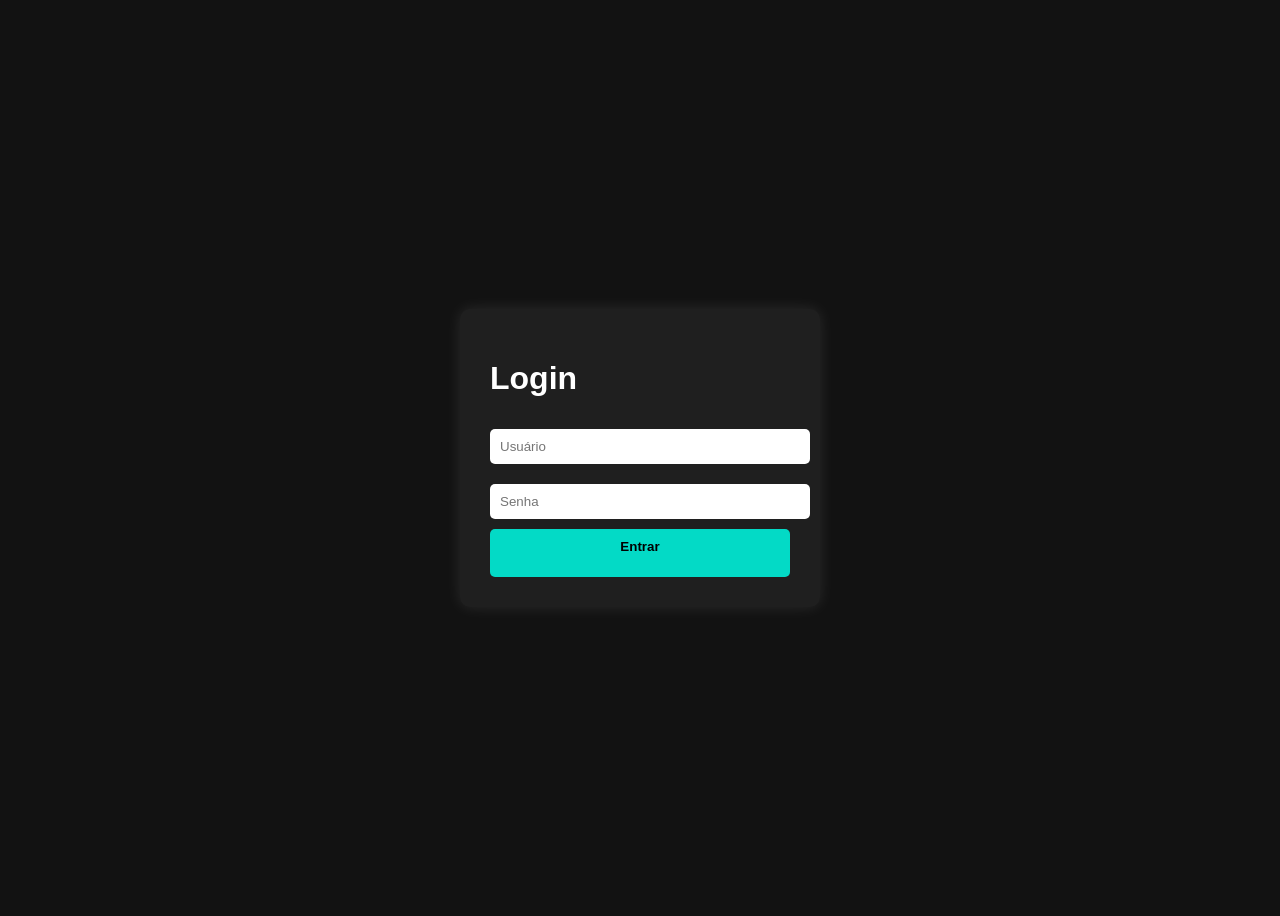
==== index.html @ 40316733 "Estrutura inicial do projeto" ====
<!DOCTYPE html>
<html lang="pt-br">

<head>
    <meta charset="UTF-8">
    <meta name="viewport" content="width=device-width, initial-scale=1.0">
    <title>Tela de Login</title>
    <link rel="stylesheet" href="style.css">
</head>

<body>
    <div class="login-container">
        <h1>Login</h1>
        <form id="loginForm">
            <input type="text" id="usuario" placeholder="Usuário">
            <input type="password" id="senha" placeholder="Senha">
            <button type="submit">Entrar
                <p id="mensagem"></p>
        </form>
    </div>
    <script src="script.js"></script>
</body>

</html>
---- style.css ----
body {
    font-family: Arial, sans-serif;
    background-color: #121212;
    color: #fff;
    display: flex;
    justify-content: center;
    align-items: center;
    height: 100vh;
}

.login-container {
    background-color: #1f1f1f;
    padding: 30px;
    border-radius: 10px;
    box-shadow: 0 0 15px rgba(255, 255, 255, 0.1);
    width: 300px;
}

.login-container input {
    width: 100%;
    margin: 10px 0;
    padding: 10px;
    border: none;
    border-radius: 5px;
}

button {
    width: 100%;
    padding: 10px;
    background-color: #03dac6;
    color: #000;
    border: none;
    border-radius: 5px;
    font-weight: bold;
    cursor: pointer;
} 

button:hover {
    background-color: #00bfa5;
}

#mensagem {
    margin-top: 10px;
    color: #ff5252;
    font-weight: bold;
}
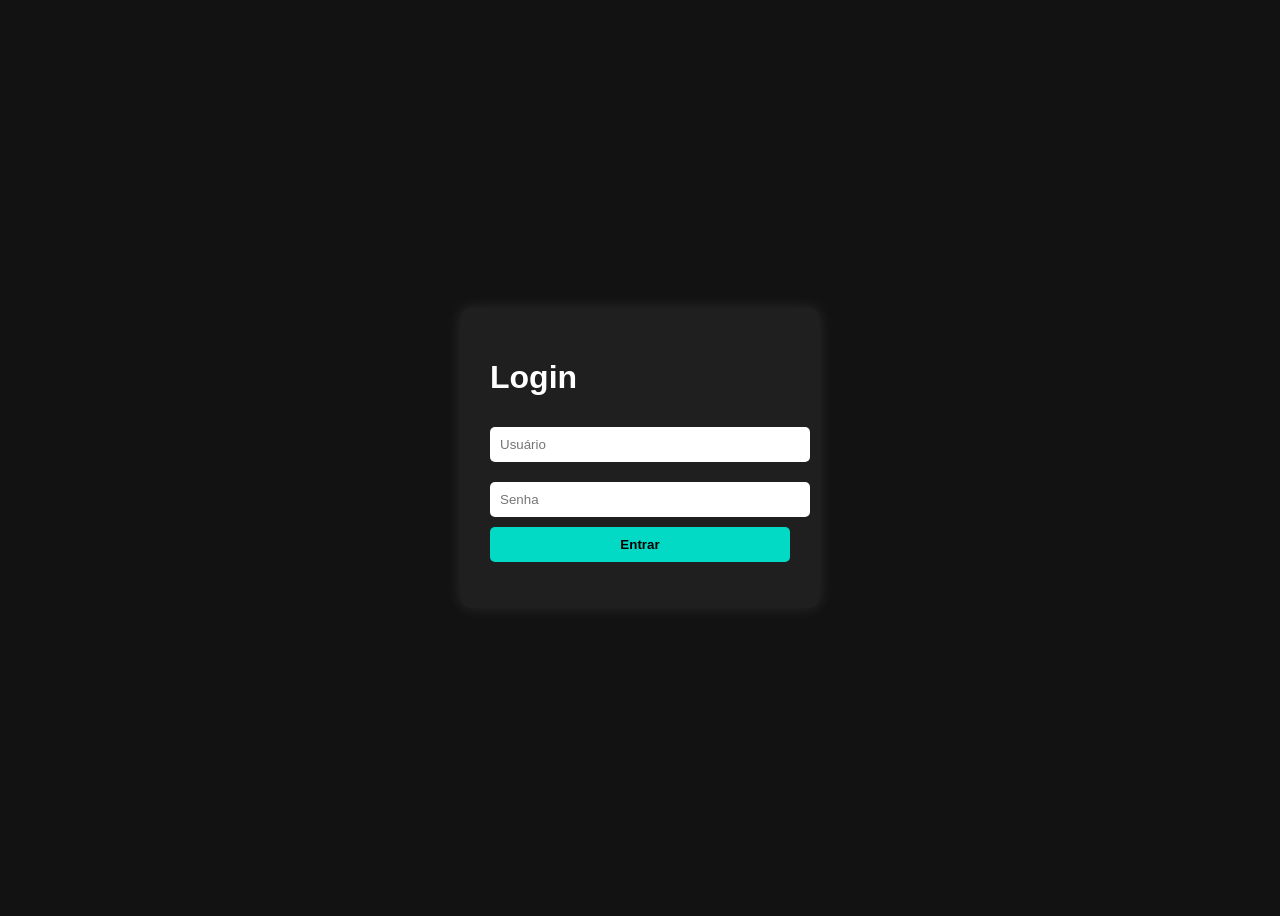
==== commit 94d4e18d: "Hotfix: fecha corretamente a tag button no index.html" ====
--- a/index.html
+++ b/index.html
@@ -14,7 +14,7 @@
         <form id="loginForm">
             <input type="text" id="usuario" placeholder="Usuário">
             <input type="password" id="senha" placeholder="Senha">
-            <button type="submit">Entrar
+            <button type="submit">Entrar</button>
                 <p id="mensagem"></p>
         </form>
     </div>
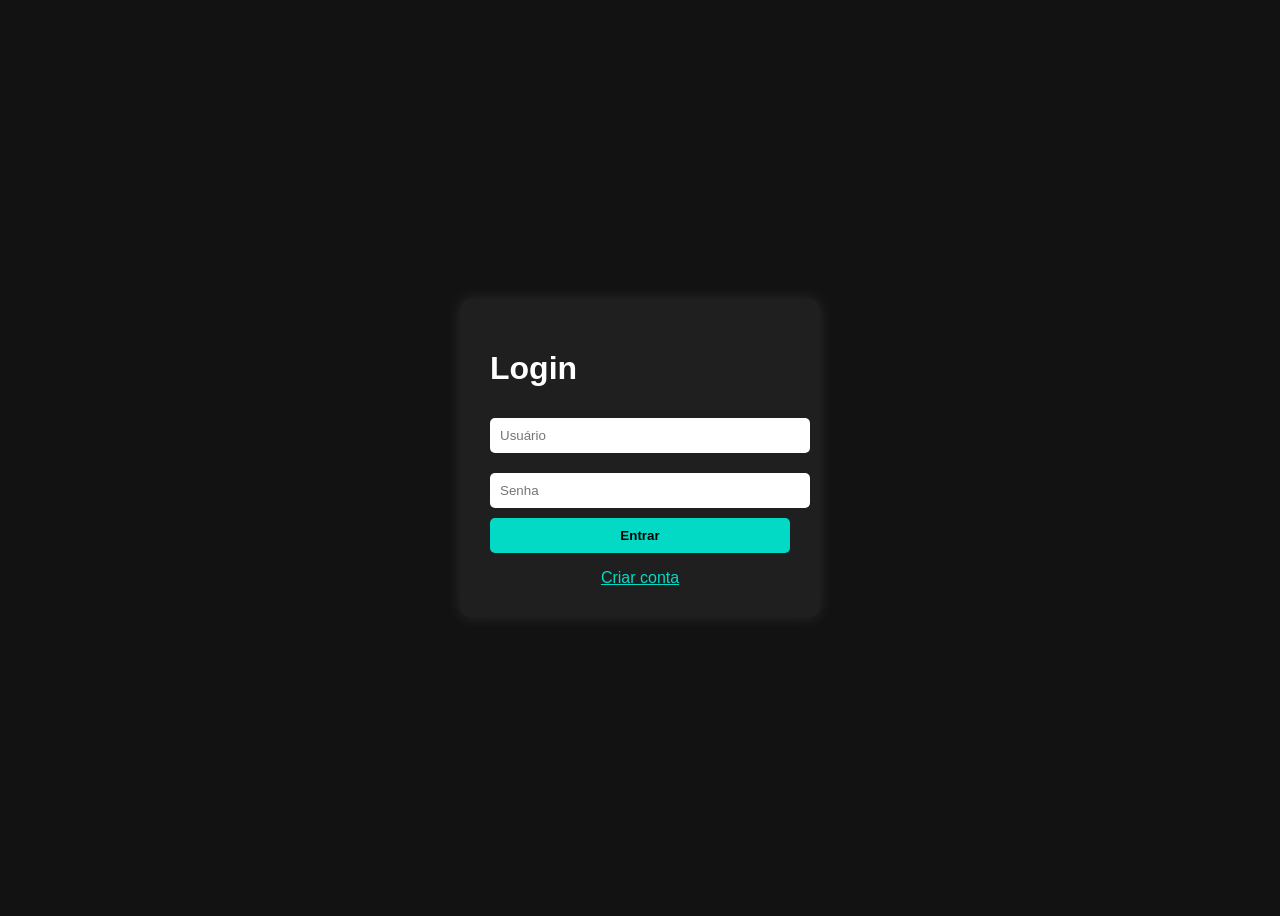
==== commit 1a19e7b8: "Release v1.1.0: ajustes visuais e documentação (README.md)" ====
--- a/index.html
+++ b/index.html
@@ -17,6 +17,9 @@
             <button type="submit">Entrar</button>
                 <p id="mensagem"></p>
         </form>
+
+        <a href="cadastro.html" class="link">Criar conta</a>
+
     </div>
     <script src="script.js"></script>
 </body>
--- a/style.css
+++ b/style.css
@@ -44,3 +44,14 @@
     color: #ff5252;
     font-weight: bold;
 }
+
+a {
+    color: #03dac6;
+}
+
+.link {
+    display: block;
+    margin-top: 15px;
+    text-align: center;
+}
+
